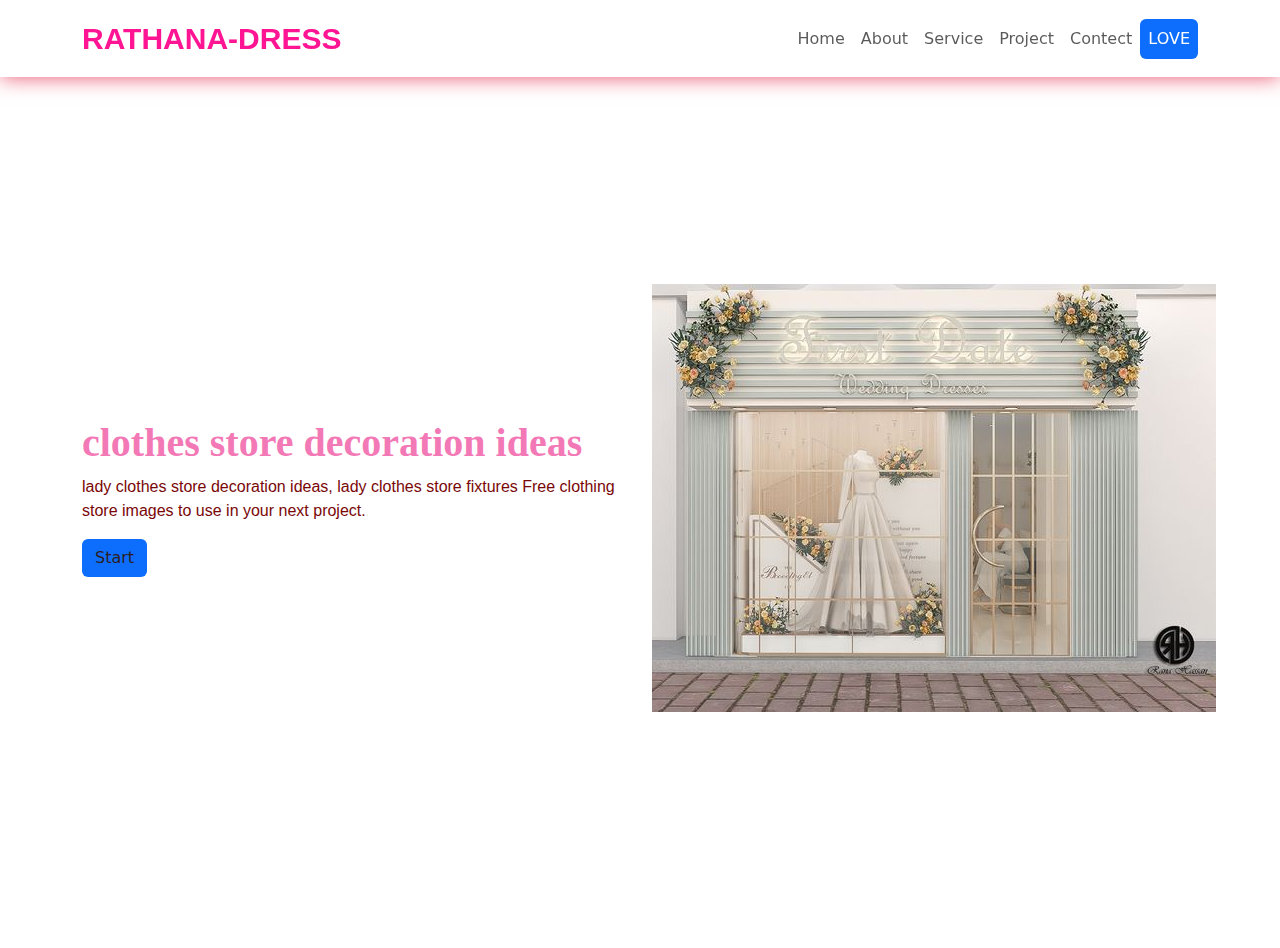
==== index.html @ 34a23917 "agian" ====
<html lang="en">
<head>
    <meta charset="UTF-8">
    <meta name="viewport" content="width=device-width, initial-scale=1.0">
    <script defer src="https://cdn.jsdelivr.net/npm/bootstrap@5.3.2/dist/js/bootstrap.bundle.min.js"></script>
    <link rel="stylesheet" href="https://cdn.jsdelivr.net/npm/bootstrap@5.3.2/dist/css/bootstrap.min.css">
    <link rel="stylesheet" href="/css/1.css">
    <link rel="stylesheet" href="https://cdnjs.cloudflare.com/ajax/libs/font-awesome/6.4.2/css/all.min.css" integrity="sha512-z3gLpd7yknf1YoNbCzqRKc4qyor8gaKU1qmn+CShxbuBusANI9QpRohGBreCFkKxLhei6S9CQXFEbbKuqLg0DA==" crossorigin="anonymous" referrerpolicy="no-referrer" />
    <title>Document</title>
</head>
<body>
    <div class="navbar navbar-expand-md">
        <div class="container">
            <a href="#" class="logo">RATHANA-DRESS</a>
            <button class="humburger-icon navbar-toggler" data-bs-toggle="collapse" data-bs-target="#nav">
                <span class="navber-toggler-icon"></span>
            </button>
            <div class="collapse navbar-collapse flex-row justify-content-end " id="nav">
                <ul class="navbar-nav">
                    <li class="nav-item"><a href="/index.html" class="nav-link">Home</a></li>
                    <li class="nav-item"><a href="/html/about.html" class="nav-link">About</a></li>
                    <li class="nav-item"><a href="/html/service.html" class="nav-link">Service</a></li>
                    <li class="nav-item"><a href="/html/project.html" class="nav-link">Project</a></li>
                    <li class="nav-item"><a href="/html/contect.html" class="nav-link">Contect</a></li>
                    <li class="nav-item"><a href="" class="nav-link btn bg-primary text-white">LOVE</a></li>
                </ul>
            </div>

        </div>
    </div>
    <div class="main-section mt-5" id="main">
        <div class="container main-section-container">
            <div class="row d-flex align-items-center flex-md-row-reverse text-center text-md-start">
                <div class="col-md-6 right">
                    <img src="/image/gjpg.jpg" class="w-150 "  alt="">
                </div>
                <div class="col-md-6 left" >
                    <h1>clothes store decoration ideas</h1>
                    <p>lady clothes store decoration ideas, lady clothes store fixtures
                        Free clothing store images to use in your next project.
                    </p>
                    <button class="btn bg-primary text-white"><a href="https://www.youtube.com/watch?v=U89K4vwIAyA">Start</a></button>
                </div>
            </div>
        </div>
    </div>
</body>
</html>
---- css/1.css ----
.logo{
    font-weight: bold;
    font-size: 30px;
    font-family: 'Segoe UI', Tahoma, Geneva, Verdana, sans-serif;
    color: deeppink;

}
.line{
    background-color: rgb(240, 151, 151);
    width: 20px;
    height: 2px;
}
.main-line{
    background: rgb(8, 5, 5);
    height: 4px;
}
.subtitle{
    font: 1em sans-serif;
    color: rgb(52, 17, 17);
    font-weight: 400px;
}
.section-title{
    color: #930451;
}
a{
    text-decoration: none;
    color: #2b1e1e;
}

.navbar{
    padding: 1rem 0rem;
    position: fixed;
    width: 100%;
    z-index: 1000;
    background-color: rgba(245, 244, 244, 0);
    top: 0;
    left: 0;
    box-shadow: 0px 0px 20px 0px rgb(234, 84, 109);
}
.humburger-icon{
    border: none;
    color: #fff;
}
.main-section{
    background-color: #fff;
    width: 100%;
    height: 100vh;
}
.main-section-container{
    height: 100%;
    width: 100%;
    display: flex;
    align-items: center;
}
.main-section-container h1{
    font-family: serif;
    font-weight: bold;
    color: #f379b6;
}
.main-section-container p{
    font-family: sans-serif;
    color: #790707;
    opacity: 7;
}
/* about */
.about-right{
    overflow: hidden;
}
.about-right img{
    cursor: pointer;
    transition: 0.5s;

}
.about-right:hover img{
    transform: rotate(10deg) scale(1.1);
}
.service-box{
    height: 100%;
    padding: 60px 30px;
    text-align: center;
    transition: 1.5s;
    border-radius: 5px;
    cursor: pointer;
    box-shadow: 0px 0 30px rgba(229, 89, 133, 0.274);
}
.fa-solid{
    background-color: rgba(5, 5, 6, 0.098);
    font-size: 2rem;
    padding: 1rem;
    border-radius: 2rem;
    color: #150f11;
    transition: color 1.5s;
}
.service-box:hover{
    transform: scale(1.1);

}
.service-box:hover .fa-solid{
    color: rgb(255, 110, 119);
}
.project-box{
    overflow: hidden;
    position: relative;
    height: 20rem;
}
.project-box img{
    position: absolute;
    top: 0;
    left: 0;
    height: 100%;
    width: 80%;
    object-fit: cover;
    transition: .5s;

}
.box-cover{
    width: 100%;
    height: 100%;
    z-index: 10;
    position: absolute;
    top: 0;
    left: 0;
    display: flex;
    justify-content: center;
    align-items: center;
    opacity: 0;
    transition: .5s;
}
.project-box:hover img{
    transform: scale(1.1);
    filter: blur(2px);
}
.project-box:hover .box-cover{
    opacity: 1;
}
.contect-left img{
    transition: .5s;
}
.footer{
    margin-top: 30px;
    background-color: #f4235725;
    width: 100%;
    padding: 70px 30px 20px ;
}
.icon{
    display: flex;
    justify-content: center;
}
.icon a{
    text-decoration: none;
    padding: 10px;
    background-color: #eae4e4;
    margin: 10px;
    border-radius: 50%;
}
.icon a i{
    font-size: 2em;
    color: #150f11;
    opacity: 0.9;
}
.icon a:hover{
    background-color: #150f11;
    transition: 0.5s;
}
.icon a i:hover{
    color: #eae4e4;
    transition: 0.5s;
}

.footerbottom{
    margin-top: 30px;
    background-color: #f19db8ec;
    padding: 10px;
    text-align: center;
}
.footerbottom p{
    color: #100a0a;
}
.designer{
    opacity: 0.7s;
    text-transform: uppercase;
    letter-spacing: 1px;
    font-weight: 400px;
    margin: 0px 5px ;
}
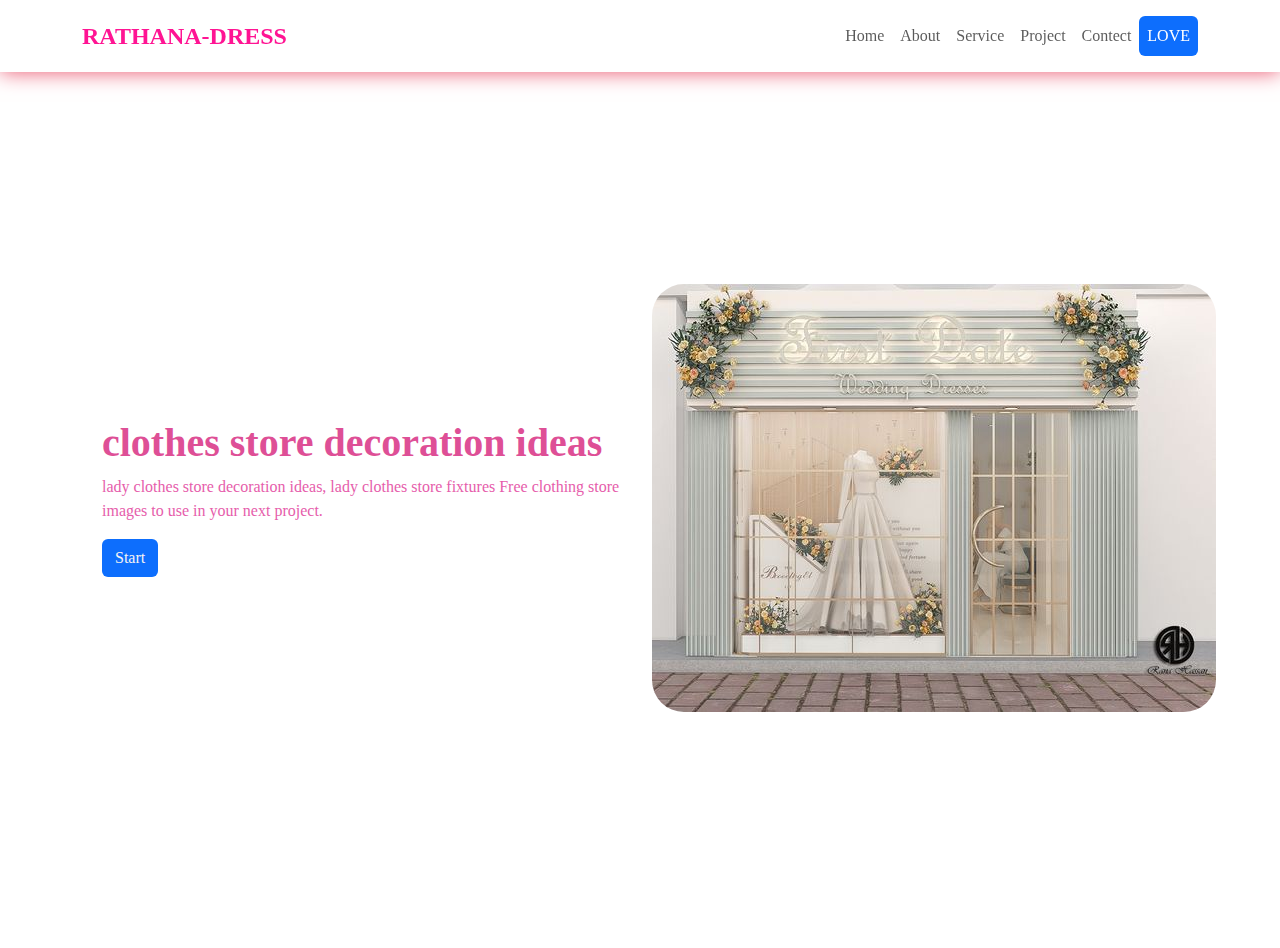
==== commit a51af43e: "gain" ====
--- a/index.html
+++ b/index.html
@@ -31,8 +31,8 @@
     <div class="main-section mt-5" id="main">
         <div class="container main-section-container">
             <div class="row d-flex align-items-center flex-md-row-reverse text-center text-md-start">
-                <div class="col-md-6 right">
-                    <img src="/image/gjpg.jpg" class="w-150 "  alt="">
+                <div class="col-md-6 right ">
+                    <img src="/image/gjpg.jpg" class="w-150 rounded-5"  alt="">
                 </div>
                 <div class="col-md-6 left" >
                     <h1>clothes store decoration ideas</h1>
--- a/css/1.css
+++ b/css/1.css
@@ -1,7 +1,19 @@
+*{
+    margin: 0;
+    padding: 0;
+    box-sizing: border-box;
+}
+@font-face{
+    font-family: cursive;
+    src: url(../fonts/cursive.ttf);
+}
+body{
+    font-family: cursive;
+}
 .logo{
     font-weight: bold;
     font-size: 30px;
-    font-family: 'Segoe UI', Tahoma, Geneva, Verdana, sans-serif;
+    font-family: cursive;
     color: deeppink;
 
 }
@@ -15,16 +27,18 @@
     height: 4px;
 }
 .subtitle{
-    font: 1em sans-serif;
-    color: rgb(52, 17, 17);
+    font: 1rem  ;
+    color: rgb(10, 4, 5);
     font-weight: 400px;
 }
 .section-title{
-    color: #930451;
+    color: #dd0c6a;
+   padding: 100px 0px 0px 0px;
+
 }
 a{
     text-decoration: none;
-    color: #2b1e1e;
+    color: #f5f2f3;
 }
 
 .navbar{
@@ -53,13 +67,13 @@
     align-items: center;
 }
 .main-section-container h1{
-    font-family: serif;
+    font-family: cursive;
     font-weight: bold;
-    color: #f379b6;
+    color: #de4f96;
 }
 .main-section-container p{
-    font-family: sans-serif;
-    color: #790707;
+    font-family: cursive;
+    color: #e65dab;
     opacity: 7;
 }
 /* about */
@@ -69,6 +83,8 @@
 .about-right img{
     cursor: pointer;
     transition: 0.5s;
+    height: 50opx;
+    border-radius: 20px;
 
 }
 .about-right:hover img{
@@ -101,7 +117,8 @@
 .project-box{
     overflow: hidden;
     position: relative;
-    height: 20rem;
+    height: 25rem;
+    border-radius: 15px;
 }
 .project-box img{
     position: absolute;
@@ -128,7 +145,7 @@
 }
 .project-box:hover img{
     transform: scale(1.1);
-    filter: blur(2px);
+    filter: blur(2px); 
 }
 .project-box:hover .box-cover{
     opacity: 1;
@@ -169,7 +186,7 @@
 
 .footerbottom{
     margin-top: 30px;
-    background-color: #f19db8ec;
+    /* background-color: #d1104dec; */
     padding: 10px;
     text-align: center;
 }
@@ -182,4 +199,27 @@
     letter-spacing: 1px;
     font-weight: 400px;
     margin: 0px 5px ;
-}+}
+@media (min-width: 576px) {
+    .logo {
+        font-size: 24px;
+    }
+    .navbar-toggler {
+        display: none;
+    }
+}
+
+@media (min-width: 992px) {
+    .navbar {
+        padding: 1rem 0;
+    }
+}
+
+@media (min-width: 1200px) {
+    .container {
+        max-width: 1140px;
+    }
+    .main-section-container {
+        padding: 4rem 2rem;
+    }
+}
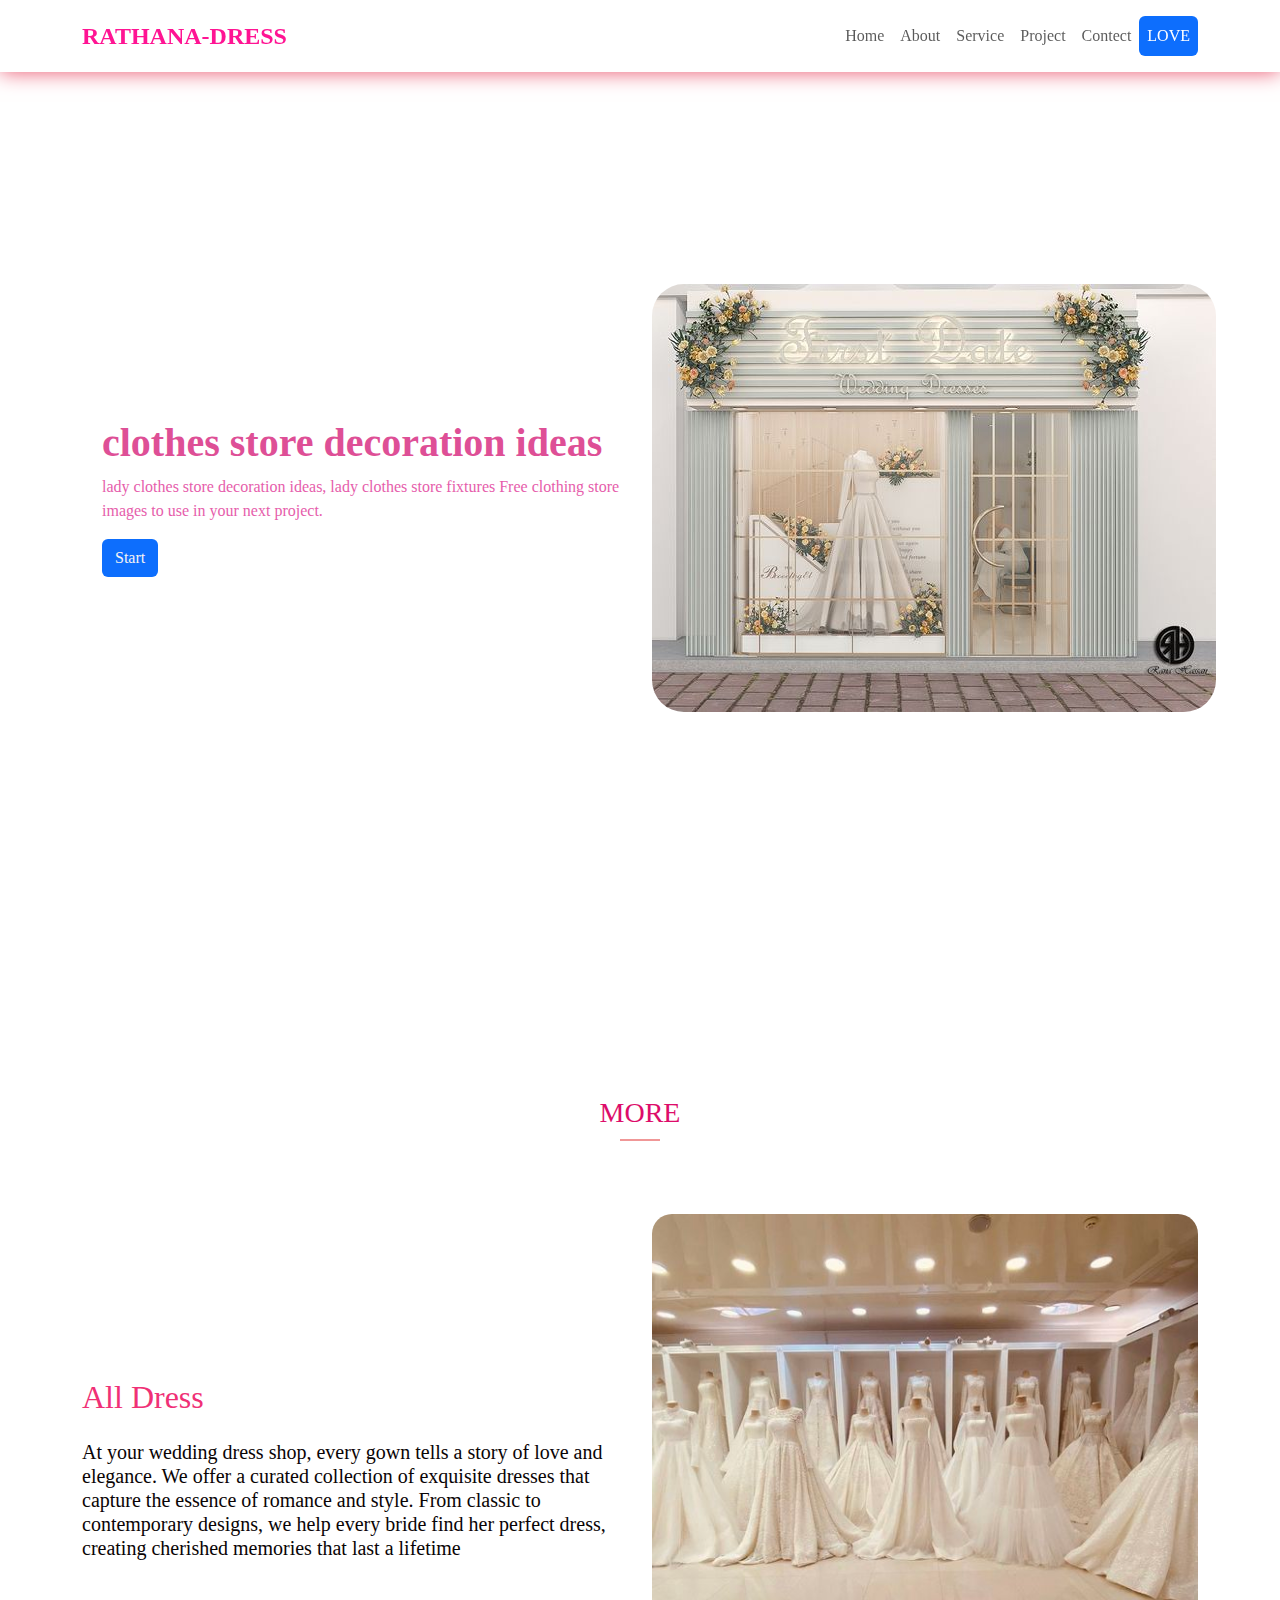
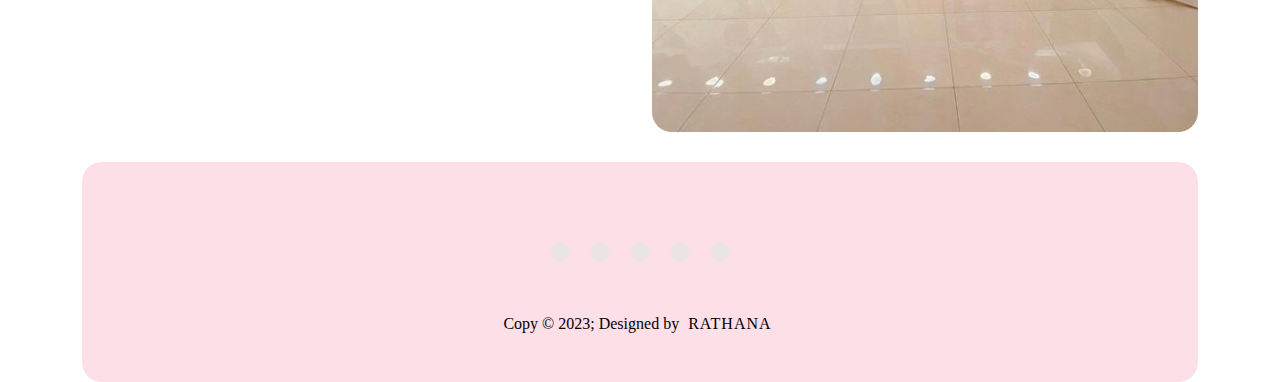
==== commit 30e54541: "again" ====
--- a/index.html
+++ b/index.html
@@ -31,7 +31,7 @@
     <div class="main-section mt-5" id="main">
         <div class="container main-section-container">
             <div class="row d-flex align-items-center flex-md-row-reverse text-center text-md-start">
-                <div class="col-md-6 right ">
+                <div class="col-md-6 left ">
                     <img src="/image/gjpg.jpg" class="w-150 rounded-5"  alt="">
                 </div>
                 <div class="col-md-6 left" >
@@ -43,6 +43,38 @@
                 </div>
             </div>
         </div>
-    </div>
+       
+        </div>
+        <div class="container " id="about">
+            <h3 class="text-center mt-5 section-title">MORE</h3>
+                <div class="d-flex justify-content-center align-items-center">
+                    <div class="line"></div>
+                    <div class="main-line"></div>
+                    <div class="line"></div>
+                </div><br><br>
+                <div class="row mt-4 align-items-center">
+                    <div class="col-lg-6">
+                        <h5 style="font-size: 2rem; color: #f03076;">All Dress</h5>
+                        <h5 class="mt-4 subtitle"> 
+                           
+At your wedding dress shop, every gown tells a story of love and elegance. We offer a curated collection of exquisite dresses that capture the essence of romance and style. From classic to contemporary designs, we help every bride find her perfect dress, creating cherished memories that last a lifetime
+                        </h5>
+                    </div>
+                <div class="col-lg-6 about-right">
+                    <img src="/image/8515c29db8224885fd15e823c8b6ef0d.jpg" class="w-100 h-50 "  alt="">
+                </div>
+       
+    </div> <div class="footer">
+            <div class="icon">
+                <a href="https://web.facebook.com/"><i class="fa-brands fa-facebook"></i></a>
+                <a href=""><i class="fa-brands fa-instagram"></i></a>
+                <a href=""><i class="fa-brands fa-telegram"></i></a>
+                <a href=""><i class="fa-brands fa-youtube"></i></a>
+                <a href=""><i class="fa-brands fa-twitter"></i></a>
+            </div>
+        
+            <div class="footerbottom">
+                <p>Copy &copy; 2023; Designed by <span class="designer">Rathana</span></p>
+            </div>
 </body>
 </html>--- a/css/1.css
+++ b/css/1.css
@@ -1,225 +1,224 @@
-*{
-    margin: 0;
-    padding: 0;
-    box-sizing: border-box;
-}
-@font-face{
-    font-family: cursive;
-    src: url(../fonts/cursive.ttf);
-}
-body{
-    font-family: cursive;
-}
-.logo{
-    font-weight: bold;
-    font-size: 30px;
-    font-family: cursive;
-    color: deeppink;
-
-}
-.line{
-    background-color: rgb(240, 151, 151);
-    width: 20px;
-    height: 2px;
-}
-.main-line{
-    background: rgb(8, 5, 5);
-    height: 4px;
-}
-.subtitle{
-    font: 1rem  ;
-    color: rgb(10, 4, 5);
-    font-weight: 400px;
-}
-.section-title{
-    color: #dd0c6a;
-   padding: 100px 0px 0px 0px;
-
-}
-a{
-    text-decoration: none;
-    color: #f5f2f3;
-}
-
-.navbar{
-    padding: 1rem 0rem;
-    position: fixed;
-    width: 100%;
-    z-index: 1000;
-    background-color: rgba(245, 244, 244, 0);
-    top: 0;
-    left: 0;
-    box-shadow: 0px 0px 20px 0px rgb(234, 84, 109);
-}
-.humburger-icon{
-    border: none;
-    color: #fff;
-}
-.main-section{
-    background-color: #fff;
-    width: 100%;
-    height: 100vh;
-}
-.main-section-container{
-    height: 100%;
-    width: 100%;
-    display: flex;
-    align-items: center;
-}
-.main-section-container h1{
-    font-family: cursive;
-    font-weight: bold;
-    color: #de4f96;
-}
-.main-section-container p{
-    font-family: cursive;
-    color: #e65dab;
-    opacity: 7;
+* {
+  margin: 0;
+  padding: 0;
+  box-sizing: border-box;
+}
+@font-face {
+  font-family: cursive;
+  src: url(../fonts/cursive.ttf);
+}
+body {
+  font-family: cursive;
+}
+.logo {
+  font-weight: bold;
+  font-size: 30px;
+  font-family: cursive;
+  color: deeppink;
+}
+.line {
+  background-color: rgb(240, 151, 151);
+  width: 20px;
+  height: 2px;
+}
+.main-line {
+  background: rgb(8, 5, 5);
+  height: 4px;
+}
+.subtitle {
+  font: 1rem;
+  color: rgb(10, 4, 5);
+  font-weight: 400px;
+}
+.section-title {
+  color: #dd0c6a;
+  padding: 100px 0px 0px 0px;
+}
+a {
+  text-decoration: none;
+  color: #f5f2f3;
+}
+
+.navbar {
+  padding: 1rem 0rem;
+  position: fixed;
+  width: 100%;
+  z-index: 1000;
+  background-color: rgba(245, 244, 244, 0);
+  top: 0;
+  left: 0;
+  box-shadow: 0px 0px 20px 0px rgb(234, 84, 109);
+}
+.humburger-icon {
+  border: none;
+  color: #fff;
+}
+.main-section {
+  background-color: #fff;
+  width: 100%;
+  height: 100vh;
+}
+.main-section-container {
+  height: 100%;
+  width: 100%;
+  display: flex;
+  align-items: center;
+}
+.main-section-container h1 {
+  font-family: cursive;
+  font-weight: bold;
+  color: #de4f96;
+}
+.main-section-container p {
+  font-family: cursive;
+  color: #e65dab;
+  opacity: 7;
 }
 /* about */
-.about-right{
-    overflow: hidden;
-}
-.about-right img{
-    cursor: pointer;
-    transition: 0.5s;
-    height: 50opx;
-    border-radius: 20px;
-
-}
-.about-right:hover img{
-    transform: rotate(10deg) scale(1.1);
-}
-.service-box{
-    height: 100%;
-    padding: 60px 30px;
-    text-align: center;
-    transition: 1.5s;
-    border-radius: 5px;
-    cursor: pointer;
-    box-shadow: 0px 0 30px rgba(229, 89, 133, 0.274);
-}
-.fa-solid{
-    background-color: rgba(5, 5, 6, 0.098);
-    font-size: 2rem;
-    padding: 1rem;
-    border-radius: 2rem;
-    color: #150f11;
-    transition: color 1.5s;
-}
-.service-box:hover{
-    transform: scale(1.1);
-
-}
-.service-box:hover .fa-solid{
-    color: rgb(255, 110, 119);
-}
-.project-box{
-    overflow: hidden;
-    position: relative;
-    height: 25rem;
-    border-radius: 15px;
-}
-.project-box img{
-    position: absolute;
-    top: 0;
-    left: 0;
-    height: 100%;
-    width: 80%;
-    object-fit: cover;
-    transition: .5s;
-
-}
-.box-cover{
-    width: 100%;
-    height: 100%;
-    z-index: 10;
-    position: absolute;
-    top: 0;
-    left: 0;
-    display: flex;
-    justify-content: center;
-    align-items: center;
-    opacity: 0;
-    transition: .5s;
-}
-.project-box:hover img{
-    transform: scale(1.1);
-    filter: blur(2px); 
-}
-.project-box:hover .box-cover{
-    opacity: 1;
-}
-.contect-left img{
-    transition: .5s;
-}
-.footer{
-    margin-top: 30px;
-    background-color: #f4235725;
-    width: 100%;
-    padding: 70px 30px 20px ;
-}
-.icon{
-    display: flex;
-    justify-content: center;
-}
-.icon a{
-    text-decoration: none;
-    padding: 10px;
-    background-color: #eae4e4;
-    margin: 10px;
-    border-radius: 50%;
-}
-.icon a i{
-    font-size: 2em;
-    color: #150f11;
-    opacity: 0.9;
-}
-.icon a:hover{
-    background-color: #150f11;
-    transition: 0.5s;
-}
-.icon a i:hover{
-    color: #eae4e4;
-    transition: 0.5s;
-}
-
-.footerbottom{
-    margin-top: 30px;
-    /* background-color: #d1104dec; */
-    padding: 10px;
-    text-align: center;
-}
-.footerbottom p{
-    color: #100a0a;
-}
-.designer{
-    opacity: 0.7s;
-    text-transform: uppercase;
-    letter-spacing: 1px;
-    font-weight: 400px;
-    margin: 0px 5px ;
+.about-right {
+  overflow: hidden;
+}
+.about-right img {
+  cursor: pointer;
+  transition: 0.5s;
+  height: 50opx;
+  border-radius: 20px;
+}
+.about-right:hover img {
+  transform: rotate(10deg) scale(1.1);
+}
+.service-box {
+  height: 100%;
+  padding: 60px 30px;
+  text-align: center;
+  transition: 1.5s;
+  border-radius: 5px;
+  cursor: pointer;
+  box-shadow: 0px 0 30px rgba(229, 89, 133, 0.274);
+}
+.fa-solid {
+  background-color: rgba(5, 5, 6, 0.098);
+  font-size: 2rem;
+  padding: 1rem;
+  border-radius: 2rem;
+  color: #150f11;
+  transition: color 1.5s;
+}
+.service-box:hover {
+  transform: scale(1.1);
+}
+.service-box:hover .fa-solid {
+  color: rgb(255, 110, 119);
+}
+.project-box {
+  overflow: hidden;
+  position: relative;
+  height: 25rem;
+  border-radius: 15px;
+}
+.project-box img {
+  position: absolute;
+  top: 0;
+  left: 0;
+  height: 100%;
+  width: 80%;
+  object-fit: cover;
+  transition: 0.5s;
+}
+.box-cover {
+  width: 100%;
+  height: 100%;
+  z-index: 10;
+  position: absolute;
+  top: 0;
+  left: 0;
+  display: flex;
+  justify-content: center;
+  align-items: center;
+  opacity: 0;
+  transition: 0.5s;
+}
+.project-box:hover img {
+  transform: scale(1.1);
+  filter: blur(2px);
+}
+.project-box:hover .box-cover {
+  opacity: 1;
+}
+.contect-left img {
+  transition: 0.5s;
+}
+.footer {
+  margin-top: 30px;
+  background-color: #f4235725;
+  width: 100%;
+  padding: 70px 30px 20px;
+  border-radius: 20px;
+}
+.icon {
+  display: flex;
+  justify-content: center;
+}
+.icon a {
+  text-decoration: none;
+  padding: 10px;
+  background-color: #eae4e4;
+  margin: 10px;
+  border-radius: 50%;
+}
+.icon a i {
+  font-size: 2em;
+  color: #150f11;
+  opacity: 0.9;
+}
+.icon a:hover {
+  background-color: #150f11;
+  transition: 0.5s;
+}
+.icon a i:hover {
+  color: #eae4e4;
+  transition: 0.5s;
+}
+
+.footerbottom {
+  margin-top: 30px;
+  /* background-color: #d1104dec; */
+  padding: 10px;
+  text-align: center;
+}
+.footerbottom p {
+  color: #020101;
+}
+.designer {
+  opacity: 0.7s;
+  text-transform: uppercase;
+  letter-spacing: 1px;
+  font-weight: 400px;
+  margin: 0px 5px;
+}
+.form-control {
+  background-color: rgba(230, 173, 193, 0.445);
 }
 @media (min-width: 576px) {
-    .logo {
-        font-size: 24px;
-    }
-    .navbar-toggler {
-        display: none;
-    }
+  .logo {
+    font-size: 24px;
+  }
+  .navbar-toggler {
+    display: none;
+  }
 }
 
 @media (min-width: 992px) {
-    .navbar {
-        padding: 1rem 0;
-    }
+  .navbar {
+    padding: 1rem 0;
+  }
 }
 
 @media (min-width: 1200px) {
-    .container {
-        max-width: 1140px;
-    }
-    .main-section-container {
-        padding: 4rem 2rem;
-    }
-}
+  .container {
+    max-width: 1140px;
+  }
+  .main-section-container {
+    padding: 4rem 2rem;
+  }
+}
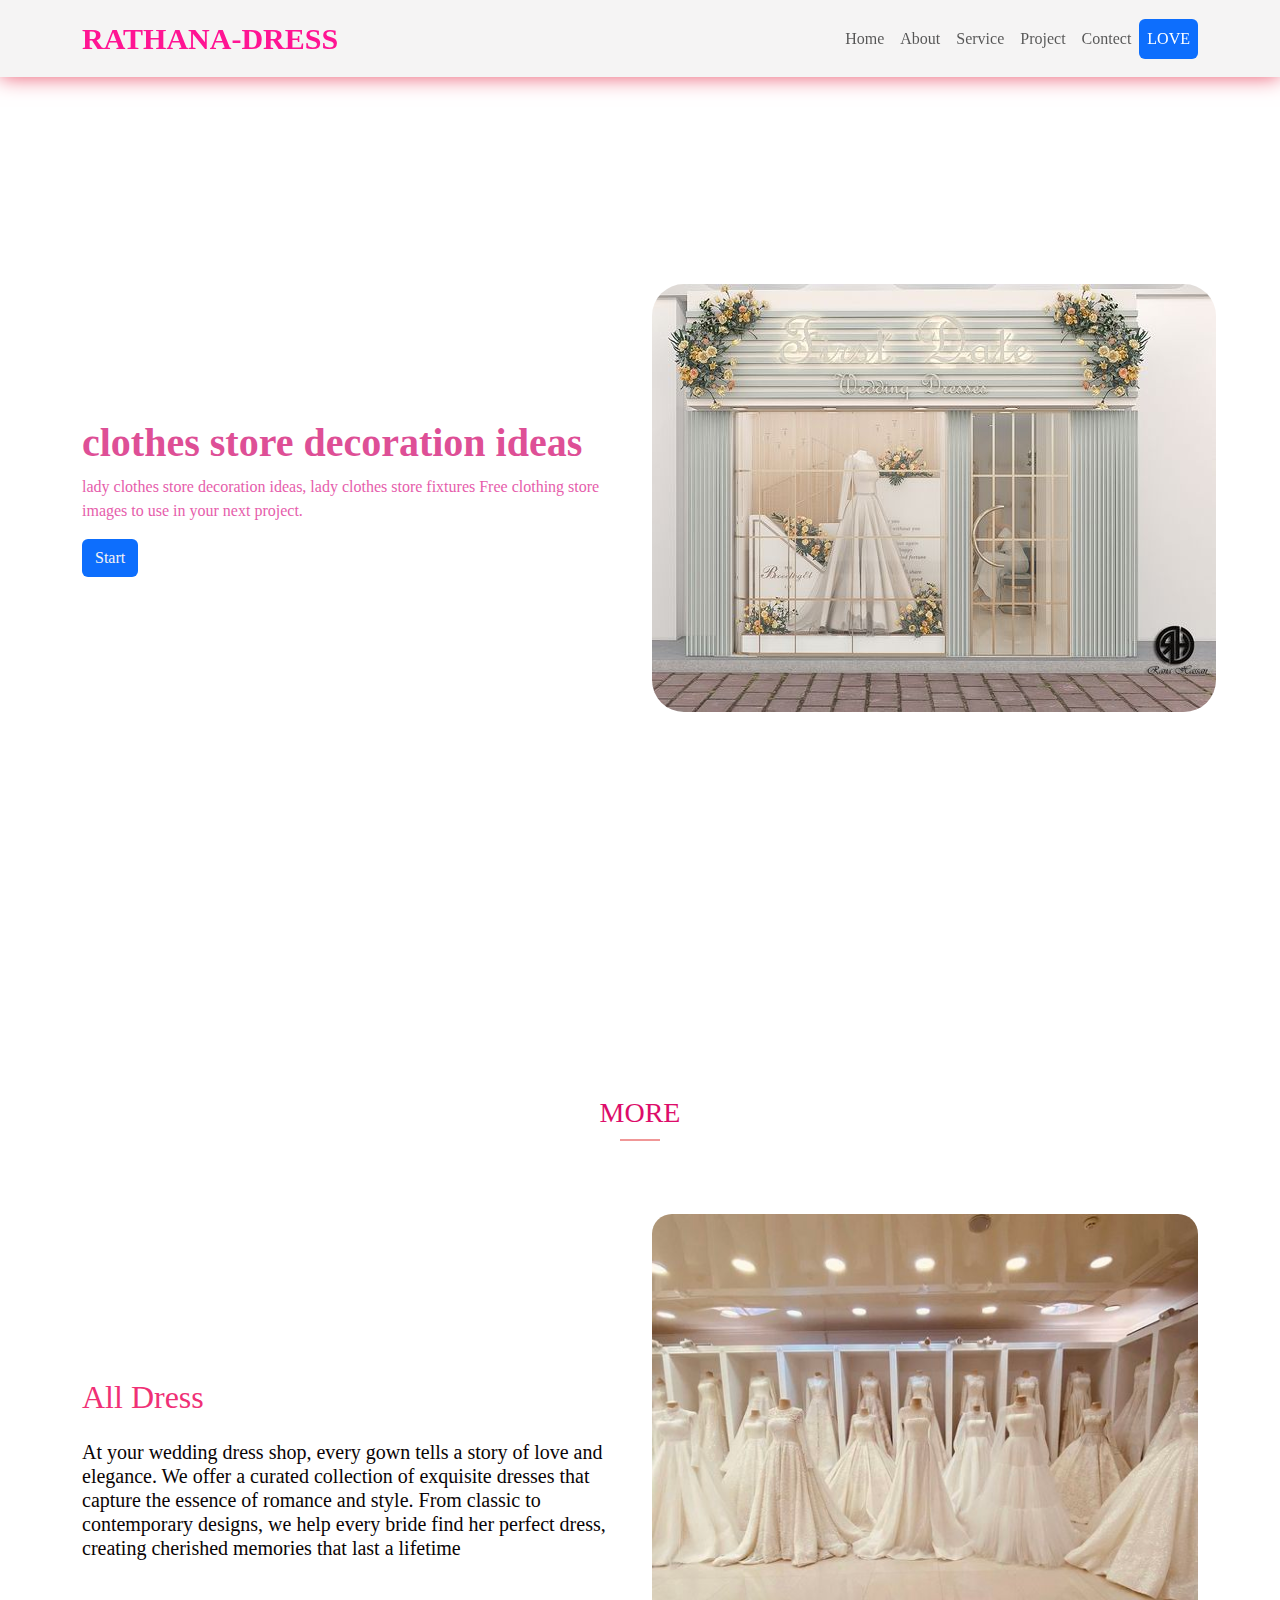
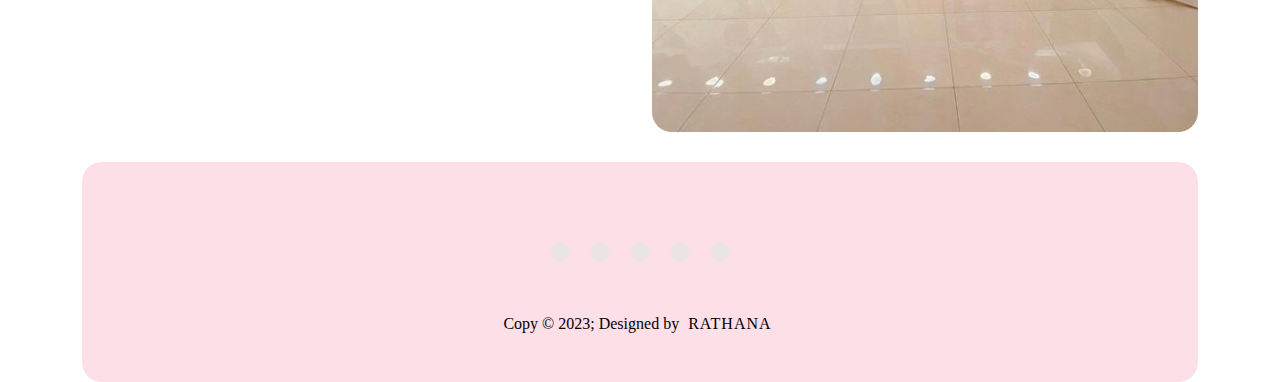
==== commit 051da55e: "again" ====
--- a/index.html
+++ b/index.html
@@ -4,35 +4,37 @@
     <meta name="viewport" content="width=device-width, initial-scale=1.0">
     <script defer src="https://cdn.jsdelivr.net/npm/bootstrap@5.3.2/dist/js/bootstrap.bundle.min.js"></script>
     <link rel="stylesheet" href="https://cdn.jsdelivr.net/npm/bootstrap@5.3.2/dist/css/bootstrap.min.css">
-    <link rel="stylesheet" href="/css/1.css">
+    <link rel="stylesheet" href="css/1.css">
     <link rel="stylesheet" href="https://cdnjs.cloudflare.com/ajax/libs/font-awesome/6.4.2/css/all.min.css" integrity="sha512-z3gLpd7yknf1YoNbCzqRKc4qyor8gaKU1qmn+CShxbuBusANI9QpRohGBreCFkKxLhei6S9CQXFEbbKuqLg0DA==" crossorigin="anonymous" referrerpolicy="no-referrer" />
     <title>Document</title>
 </head>
 <body>
+    <header>
     <div class="navbar navbar-expand-md">
         <div class="container">
             <a href="#" class="logo">RATHANA-DRESS</a>
             <button class="humburger-icon navbar-toggler" data-bs-toggle="collapse" data-bs-target="#nav">
-                <span class="navber-toggler-icon"></span>
+                <span class="navbar-toggler-icon"></span>
             </button>
             <div class="collapse navbar-collapse flex-row justify-content-end " id="nav">
                 <ul class="navbar-nav">
-                    <li class="nav-item"><a href="/index.html" class="nav-link">Home</a></li>
-                    <li class="nav-item"><a href="/html/about.html" class="nav-link">About</a></li>
-                    <li class="nav-item"><a href="/html/service.html" class="nav-link">Service</a></li>
-                    <li class="nav-item"><a href="/html/project.html" class="nav-link">Project</a></li>
-                    <li class="nav-item"><a href="/html/contect.html" class="nav-link">Contect</a></li>
+                    <li class="nav-item"><a href="./index.html" class="nav-link">Home</a></li>
+                    <li class="nav-item"><a href="./html/about.html" class="nav-link">About</a></li>
+                    <li class="nav-item"><a href="./html/service.html" class="nav-link">Service</a></li>
+                    <li class="nav-item"><a href="./html/project.html" class="nav-link">Project</a></li>
+                    <li class="nav-item"><a href="./html/contect.html" class="nav-link">Contect</a></li>
                     <li class="nav-item"><a href="" class="nav-link btn bg-primary text-white">LOVE</a></li>
                 </ul>
             </div>
 
         </div>
     </div>
+</header>
     <div class="main-section mt-5" id="main">
         <div class="container main-section-container">
             <div class="row d-flex align-items-center flex-md-row-reverse text-center text-md-start">
-                <div class="col-md-6 left ">
-                    <img src="/image/gjpg.jpg" class="w-150 rounded-5"  alt="">
+                <div class="col-md-6 right ">
+                    <img src="./image/gjpg.jpg" class="w-150 rounded-5"  alt="">
                 </div>
                 <div class="col-md-6 left" >
                     <h1>clothes store decoration ideas</h1>
@@ -55,16 +57,17 @@
                 <div class="row mt-4 align-items-center">
                     <div class="col-lg-6">
                         <h5 style="font-size: 2rem; color: #f03076;">All Dress</h5>
-                        <h5 class="mt-4 subtitle"> 
-                           
-At your wedding dress shop, every gown tells a story of love and elegance. We offer a curated collection of exquisite dresses that capture the essence of romance and style. From classic to contemporary designs, we help every bride find her perfect dress, creating cherished memories that last a lifetime
+                        <h5 class="mt-4 subtitle">    
+                            At your wedding dress shop, every gown tells a story of love and elegance. We offer a curated collection of exquisite dresses that capture the essence of romance and style. From classic to contemporary designs, we help every bride find her perfect dress, creating cherished memories that last a lifetime
                         </h5>
                     </div>
                 <div class="col-lg-6 about-right">
-                    <img src="/image/8515c29db8224885fd15e823c8b6ef0d.jpg" class="w-100 h-50 "  alt="">
+                    <img src="./image/8515c29db8224885fd15e823c8b6ef0d.jpg" class="w-100 h-50 "  alt="">
                 </div>
        
-    </div> <div class="footer">
+    </div> 
+    <footer>
+    <div class="footer">
             <div class="icon">
                 <a href="https://web.facebook.com/"><i class="fa-brands fa-facebook"></i></a>
                 <a href=""><i class="fa-brands fa-instagram"></i></a>
@@ -76,5 +79,6 @@
             <div class="footerbottom">
                 <p>Copy &copy; 2023; Designed by <span class="designer">Rathana</span></p>
             </div>
+        </footer>
 </body>
 </html>--- a/css/1.css
+++ b/css/1.css
@@ -44,7 +44,7 @@
   position: fixed;
   width: 100%;
   z-index: 1000;
-  background-color: rgba(245, 244, 244, 0);
+  background-color: rgba(245, 244, 244, 0.984);
   top: 0;
   left: 0;
   box-shadow: 0px 0px 20px 0px rgb(234, 84, 109);
@@ -74,6 +74,12 @@
   color: #e65dab;
   opacity: 7;
 }
+.main-section img{
+  animation: mainmation 5s infinite;
+}
+.contect-left img{
+  animation: contectmation 5s infinite;
+} 
 /* about */
 .about-right {
   overflow: hidden;
@@ -146,7 +152,10 @@
   opacity: 1;
 }
 .contect-left img {
-  transition: 0.5s;
+  transition: .5s;
+}
+.contect-left:hover img{
+  transform: scale(1.5s);
 }
 .footer {
   margin-top: 30px;
@@ -199,26 +208,27 @@
 .form-control {
   background-color: rgba(230, 173, 193, 0.445);
 }
-@media (min-width: 576px) {
-  .logo {
-    font-size: 24px;
-  }
-  .navbar-toggler {
-    display: none;
-  }
-}
-
-@media (min-width: 992px) {
-  .navbar {
-    padding: 1rem 0;
-  }
-}
-
-@media (min-width: 1200px) {
-  .container {
-    max-width: 1140px;
-  }
-  .main-section-container {
-    padding: 4rem 2rem;
-  }
-}
+@keyframes mainmation{
+  0%{
+    transform: translateY(-20px);
+  }
+  50%{
+    transform: translateY(70px);
+  }
+  100%{
+    transform: translateY(-20px);
+  }
+  
+}
+@keyframes contectmation{
+  0%{
+    transform: translateY(-20px);
+  }
+  50%{
+    transform: translateY(70px);
+  }
+  100%{
+    transform: translateY(-20px);
+  }
+  
+}
